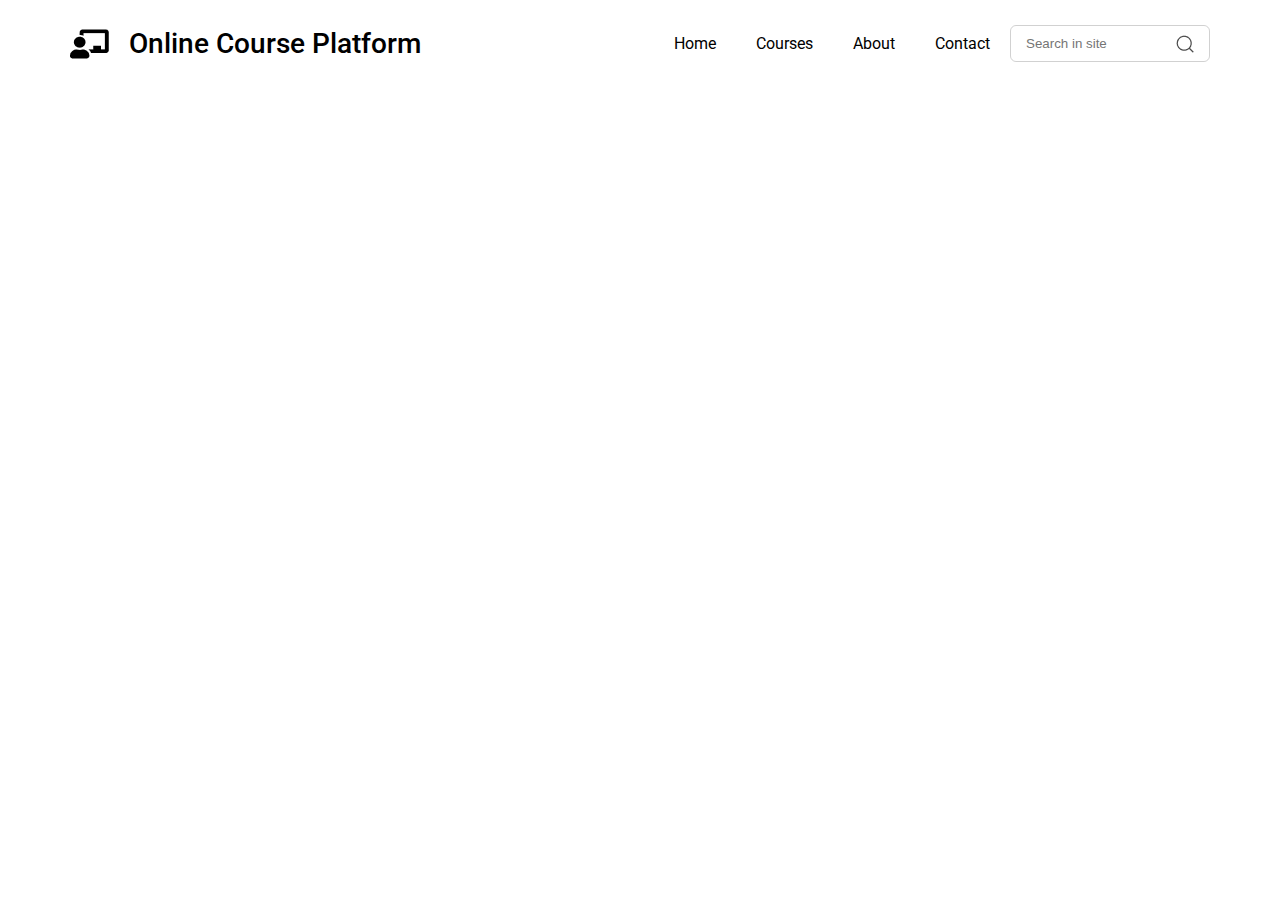
==== Course.html @ 800ff74a "Add: Header Section" ====
<!DOCTYPE html>
<html lang="en">
  <head>
    <meta charset="UTF-8" />
    <meta name="viewport" content="width=device-width, initial-scale=1.0" />
    <title>Course Page</title>
    <link rel="preconnect" href="https://fonts.googleapis.com" />
    <link rel="preconnect" href="https://fonts.gstatic.com" crossorigin />
    <link href="https://fonts.googleapis.com/css2?family=Roboto:ital,wght@0,100;0,300;0,400;0,500;0,700;0,900;1,100;1,300;1,400;1,500;1,700;1,900&display=swap" rel="stylesheet" />
    <link rel="stylesheet" href="assets/styles/navbar.css" />
    <link rel="stylesheet" href="assets/styles/course.css" />
  </head>
  <body>
    <header>
      <div class="container">
        <div class="logo">
          <img src="assets/icons/Chalkboard.webp" alt="logo" />
          <a href="#">Online Course Platform</a>
        </div>
        <nav>
          <label for="toggle" class="toggle">
            <img src="assets/icons/menu.webp" alt="Toggle Icon" />
          </label>
          <input type="checkbox" id="toggle" />
          <ul>
            <li><a href="#">Home</a></li>
            <li><a href="#">Courses</a></li>
            <li><a href="#">About</a></li>
            <li><a class="contact" href="#">Contact</a></li>
            <li>
              <div class="search">
                <input type="search" placeholder="Search in site" />
                <img src="assets/icons/search.webp" alt="search" />
              </div>
            </li>
          </ul>
        </nav>
      </div>
    </header>
  </body>
</html>
---- assets/styles/navbar.css ----
* {
  margin: 0;
  padding: 0;
  box-sizing: border-box;
}
:root {
  --gainsboro: #dbdbdb;
  --white: white;
  --black: black;
}
.container {
  padding: 0 15px;
  margin: auto;
}
@media (min-width: 768px) {
  .container {
    width: 750px;
  }
}
@media (min-width: 992px) {
  .container {
    width: 970px;
  }
}
@media (min-width: 1200px) {
  .container {
    width: 1170px;
  }
}
body {
  font-family: "Roboto", sans-serif;
}
img {
  max-width: 100%;
}
ul {
  list-style: none;
}
a {
  text-decoration: none;
}
header {
  position: sticky;
  top: 0;
  background-color: var(--white);
  padding: 25px 0;
}
header .container {
  display: flex;
  justify-content: space-between;
  align-items: center;
}
header .container .logo {
  display: flex;
  align-items: center;
}
header .container .logo a {
  font-size: 28px;
  font-weight: 500;
  padding-left: 20px;
  color: var(--black);
}
header nav {
  position: relative;
}
header nav input {
  appearance: none;
}
@media (min-width: 992px) {
  header nav label,
  nav input {
    display: none;
  }
}
header .container ul {
  display: flex;
  align-items: center;
}
header .container ul a {
  display: block;
  padding: 0 20px;
  color: var(--black);
}
header .container ul .search {
  display: flex;
  align-items: center;
  position: relative;
}
header .container ul .search input {
  width: 200px;
  display: block;
  padding: 10px 15px;
  border: none;
  outline: none;
  border: 1px solid rgba(0, 0, 0, 0.18);
  border-radius: 6px;
  background-color: transparent;
}
header ul li .search img {
  position: absolute;
  right: 15px;
}
@media (max-width: 991px) {
  header .container .logo a {
    font-size: 20px;
    padding-left: 10px;
  }
  header .container ul {
    display: none;
  }
  header .container nav input:checked + ul {
    width: 200px;
    display: block;
    position: absolute;
    top: 60px;
    right: -15px;
    background-color: var(--white);
  }
  header .container ul li a {
    display: block;
    padding: 15px;
    border-bottom: 1px solid rgba(0, 0, 0, 0.356);
  }
}
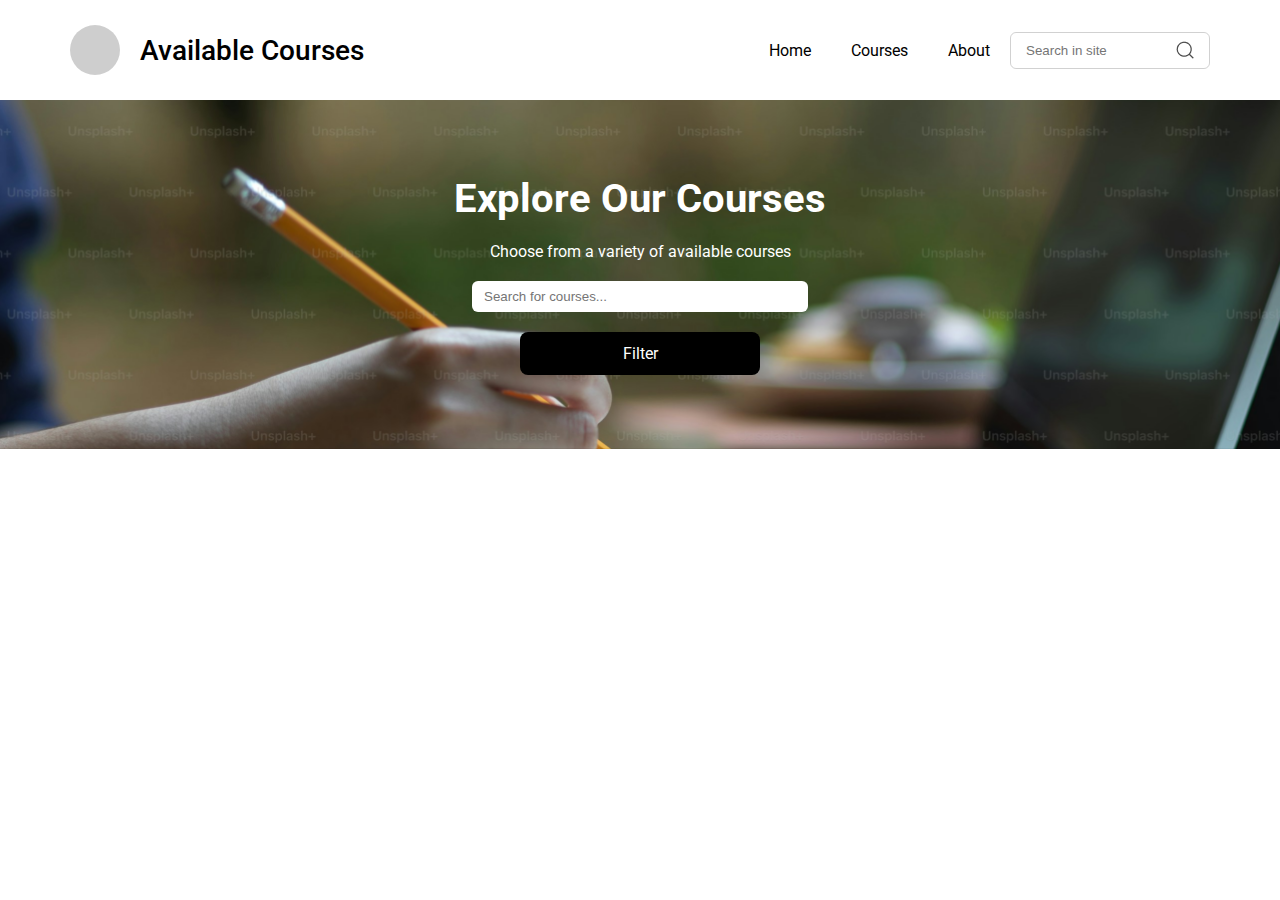
==== commit 6dd33655: "Add: Hero Section" ====
--- a/Course.html
+++ b/Course.html
@@ -14,8 +14,8 @@
     <header>
       <div class="container">
         <div class="logo">
-          <img src="assets/icons/Chalkboard.webp" alt="logo" />
-          <a href="#">Online Course Platform</a>
+          <div></div>
+          <a href="#">Available Courses</a>
         </div>
         <nav>
           <label for="toggle" class="toggle">
@@ -26,7 +26,6 @@
             <li><a href="#">Home</a></li>
             <li><a href="#">Courses</a></li>
             <li><a href="#">About</a></li>
-            <li><a class="contact" href="#">Contact</a></li>
             <li>
               <div class="search">
                 <input type="search" placeholder="Search in site" />
@@ -37,5 +36,18 @@
         </nav>
       </div>
     </header>
+    <main>
+      <section class="hero">
+        <div class="container">
+          <div class="hero-text">
+            <h1>Explore Our Courses</h1>
+            <p>Choose from a variety of available courses</p>
+            <input type="search" placeholder="Search for courses..." />
+            <a href="#">Filter</a>
+          </div>
+        </div>
+      </section>
+      
+    </main>
   </body>
 </html>
--- a/assets/styles/course.css
+++ b/assets/styles/course.css
@@ -0,0 +1,83 @@
+* {
+  margin: 0;
+  padding: 0;
+  box-sizing: border-box;
+}
+:root {
+  --gainsboro: #dbdbdb;
+  --white: white;
+  --black: black;
+}
+.container {
+  padding: 0 15px;
+  margin: auto;
+}
+@media (min-width: 768px) {
+  .container {
+    width: 750px;
+  }
+}
+@media (min-width: 992px) {
+  .container {
+    width: 970px;
+  }
+}
+@media (min-width: 1200px) {
+  .container {
+    width: 1170px;
+  }
+}
+body {
+  font-family: "Roboto", sans-serif;
+}
+img {
+  max-width: 100%;
+}
+header .logo div {
+  width: 50px;
+  height: 50px;
+  background-color: rgba(0, 0, 0, 0.194);
+  border-radius: 50%;
+}
+.hero {
+  height: 349px;
+  background: url(../images/course-hero.webp) center / cover;
+}
+.hero .container {
+  display: flex;
+  justify-content: center;
+  align-items: center;
+  height: 100%;
+}
+.hero .hero-text {
+  text-align: center;
+}
+.hero .hero-text h1 {
+  font-size: 40px;
+  font-weight: 700;
+  margin-bottom: 20px;
+  color: var(--white);
+}
+.hero .hero-text p {
+  margin-bottom: 20px;
+  color: var(--white);
+}
+.hero .hero-text input {
+  display: block;
+  width: 336px;
+  margin: auto;
+  padding: 8px 12px;
+  border-radius: 6px;
+  border: none;
+  outline: none;
+}
+.hero .hero-text a {
+  width: 240px;
+  display: block;
+  margin: 20px auto 0 auto;
+  padding: 12px;
+  border-radius: 8px;
+  text-decoration: none;
+  background-color: var(--black);
+  color: var(--white);
+}
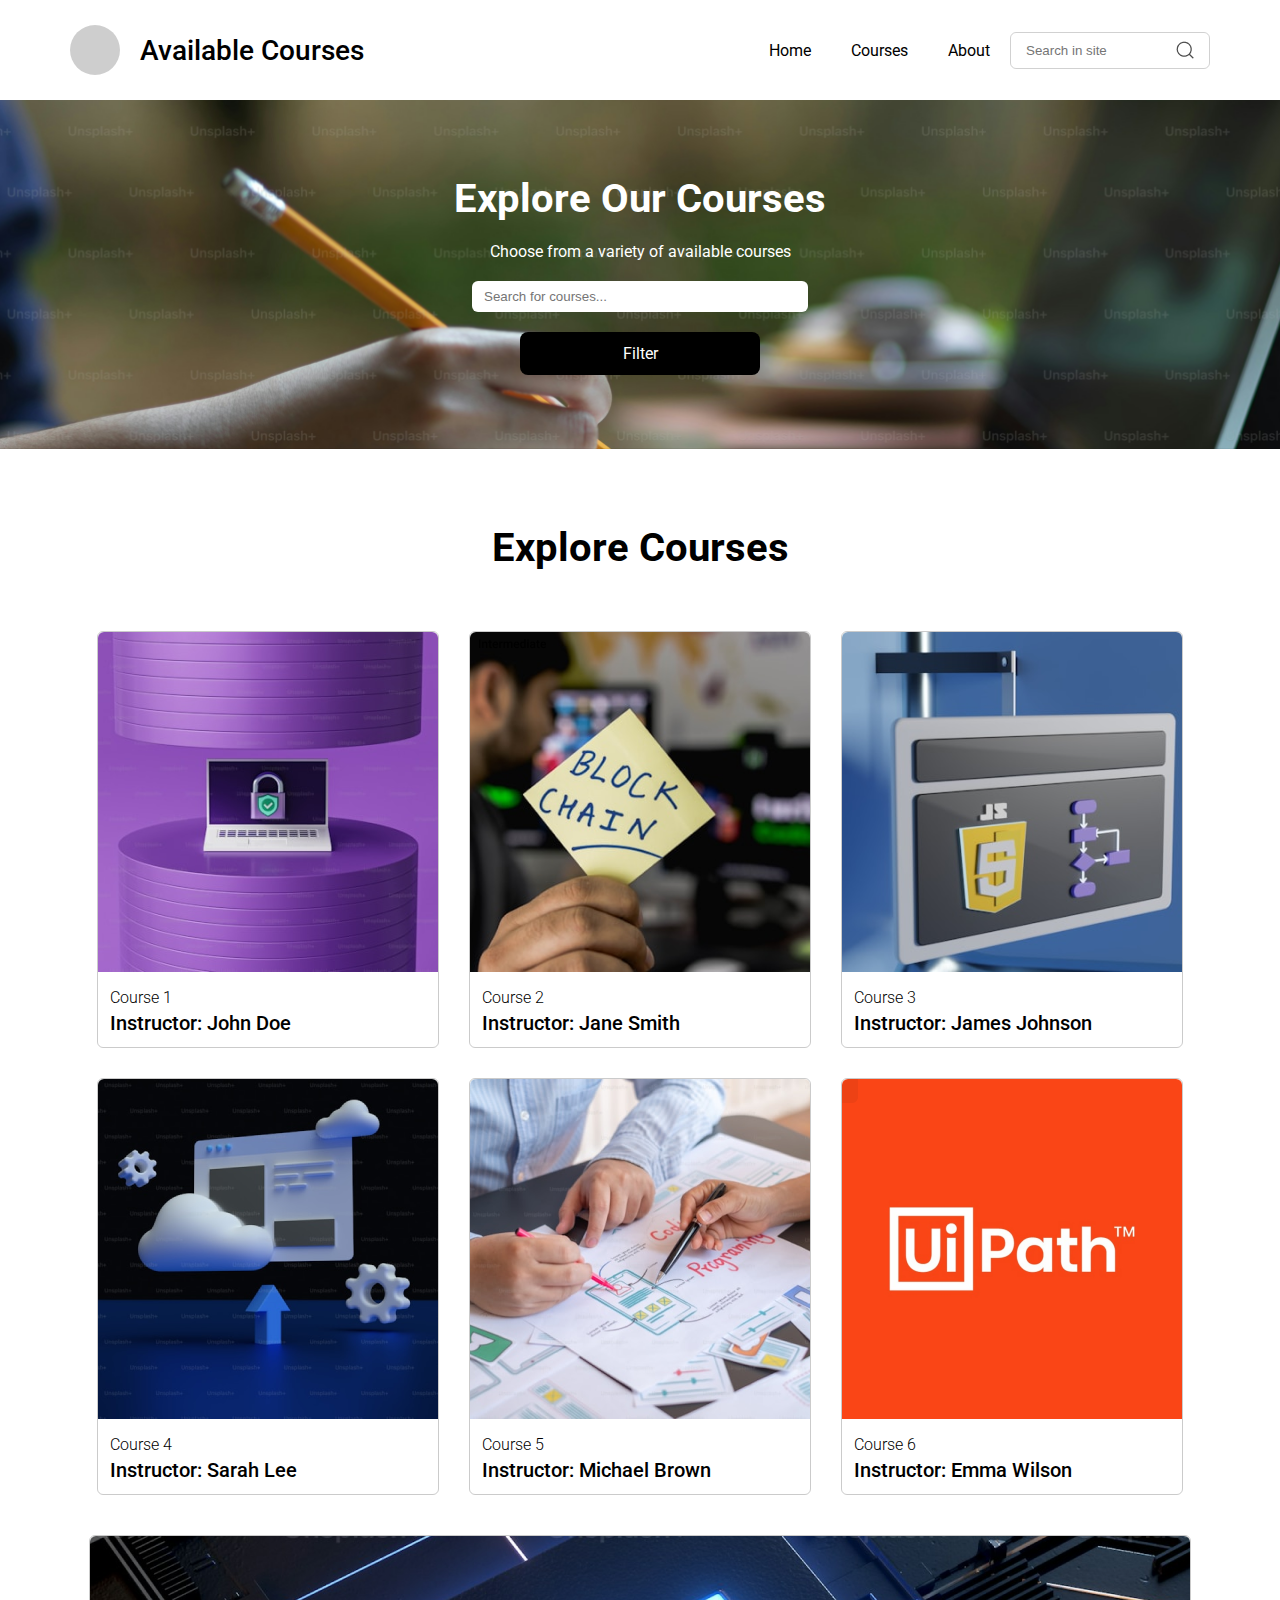
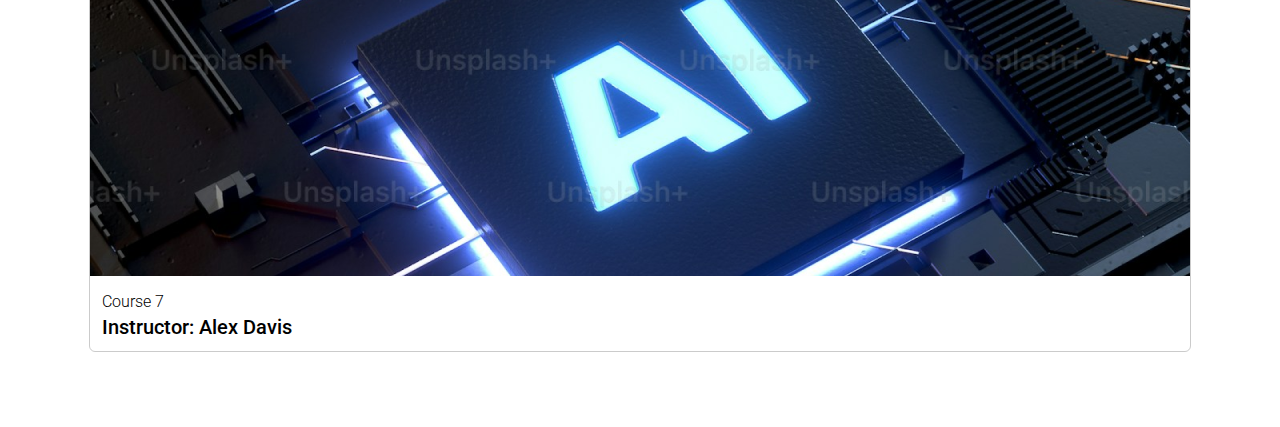
==== commit a1a3d07f: "Add: Explore Courses Section" ====
--- a/Course.html
+++ b/Course.html
@@ -47,7 +47,66 @@
           </div>
         </div>
       </section>
-      
+      <section class="explore-courses">
+        <div class="container">
+          <div class="main-title">
+            <h2>Explore Courses</h2>
+          </div>
+          <div class="courses-list">
+            <div class="course">
+              <img src="assets/images/cyber-security.webp" alt="" />
+              <div class="info">
+                <h3>Course 1</h3>
+                <p>Instructor: John Doe</p>
+              </div>
+            </div>
+            <div class="course">
+              <img src="assets/images/block-chain.webp" alt="cyber-security" />
+              <div class="info">
+                <h3>Course 2</h3>
+                <p>Instructor: Jane Smith</p>
+              </div>
+            </div>
+            <div class="course">
+              <img src="assets/images/javascript.webp" alt="block-chain" />
+              <div class="info">
+                <h3>Course 3</h3>
+                <p>Instructor: James Johnson</p>
+              </div>
+            </div>
+            <div class="course">
+              <img src="assets/images/cloud.webp" alt="javascript" />
+              <div class="info">
+                <h3>Course 4</h3>
+                <p>Instructor: Sarah Lee</p>
+              </div>
+            </div>
+            <div class="course">
+              <img src="assets/images/ui-ux.webp" alt="cloud" />
+              <div class="info">
+                <h3>Course 5</h3>
+                <p>Instructor: Michael Brown</p>
+              </div>
+            </div>
+            <div class="course">
+              <img src="assets/images/ui-path.webp" alt="ui-path" />
+              <div class="info">
+                <h3>Course 6</h3>
+                <p>Instructor: Emma Wilson</p>
+              </div>
+            </div>
+          </div>
+          <div class="course-artificial-intelligence">
+            <div class="course">
+              <img src="assets/images/ai.webp" alt="ai" />
+              <div class="info">
+                <h3>Course 7</h3>
+                <p>Instructor: Alex Davis</p>
+              </div>
+            </div>
+          </div>
+        </div>
+      </section>
     </main>
   </body>
 </html>
--- a/assets/styles/course.css
+++ b/assets/styles/course.css
@@ -38,6 +38,9 @@
   height: 50px;
   background-color: rgba(0, 0, 0, 0.194);
   border-radius: 50%;
+}
+section {
+  padding: 75px 0;
 }
 .hero {
   height: 349px;
@@ -81,3 +84,47 @@
   background-color: var(--black);
   color: var(--white);
 }
+.main-title {
+  text-align: center;
+}
+.main-title h2 {
+  font-size: 40px;
+  font-weight: 700;
+}
+.courses-list {
+  display: flex;
+  justify-content: center;
+  flex-wrap: wrap;
+  gap: 30px;
+  padding-top: 60px;
+}
+.courses-list .course {
+  max-width: 360px;
+  border: 1px solid rgba(0, 0, 0, 0.204);
+  border-radius: 6px;
+}
+.explore-courses .course img {
+  border-top-right-radius: 6px;
+  border-top-left-radius: 6px;
+}
+.explore-courses .info {
+  padding: 12px;
+}
+.explore-courses .info h3 {
+  font-size: 16px;
+  font-weight: 300;
+}
+.explore-courses .info p {
+  margin-top: 4px;
+  font-size: 20px;
+  font-weight: 500;
+}
+.course-artificial-intelligence {
+  display: flex;
+  justify-content: center;
+  margin-top: 40px;
+}
+.course-artificial-intelligence .course {
+  border: 1px solid rgba(0, 0, 0, 0.204);
+  border-radius: 6px;
+}
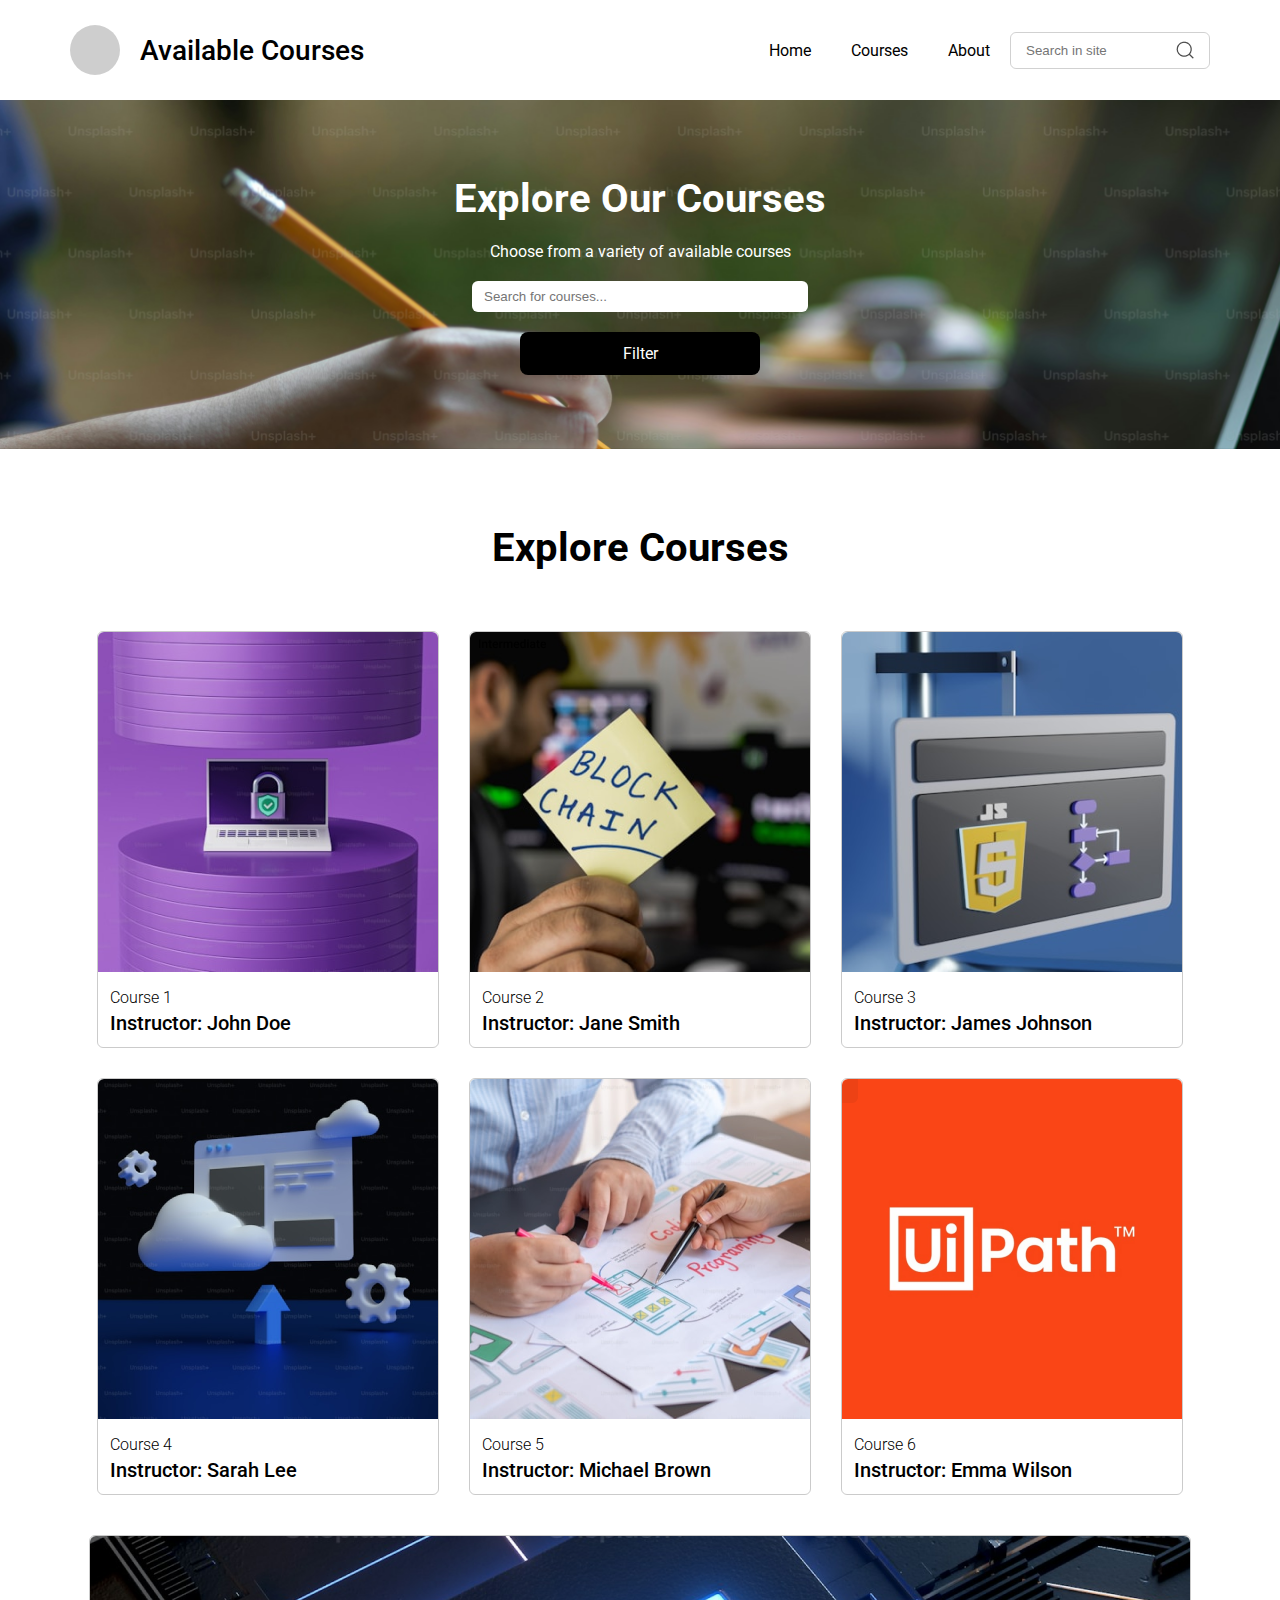
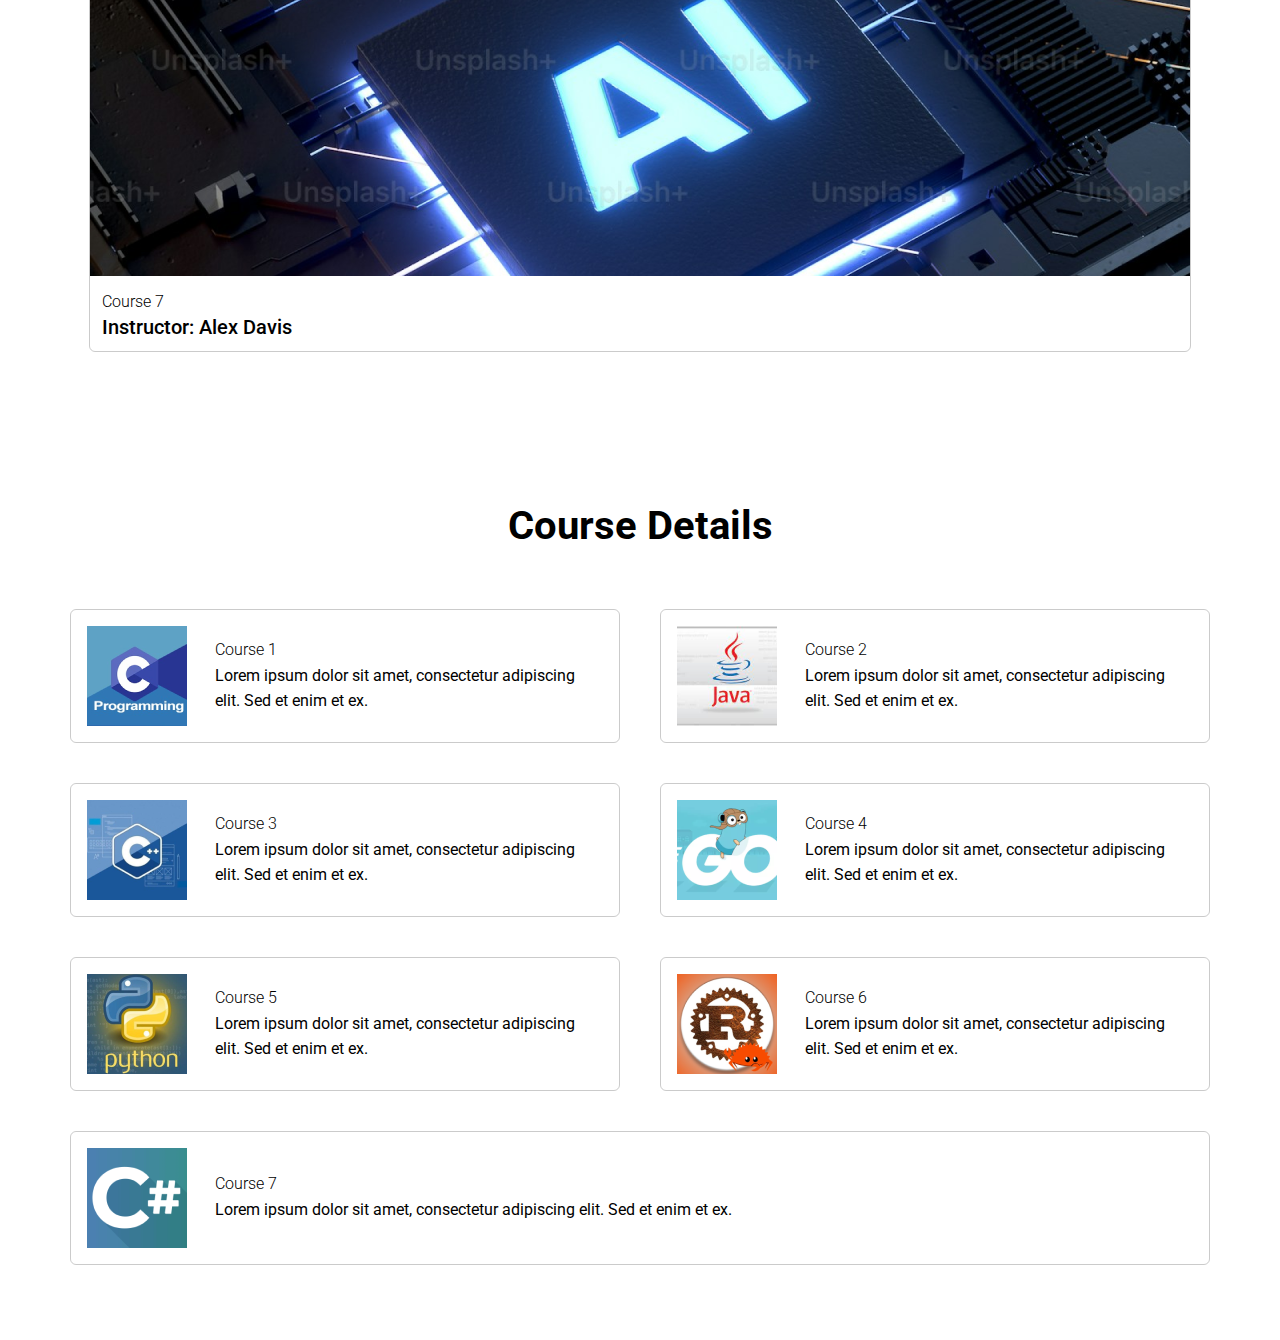
==== commit bf64b1c7: "Add: Course Details" ====
--- a/Course.html
+++ b/Course.html
@@ -48,10 +48,10 @@
         </div>
       </section>
       <section class="explore-courses">
+        <div class="main-title">
+          <h2>Explore Courses</h2>
+        </div>
         <div class="container">
-          <div class="main-title">
-            <h2>Explore Courses</h2>
-          </div>
           <div class="courses-list">
             <div class="course">
               <img src="assets/images/cyber-security.webp" alt="" />
@@ -107,6 +107,82 @@
           </div>
         </div>
       </section>
+      <section class="course-details">
+        <div class="main-title">
+          <h2>Course Details</h2>
+        </div>
+        <div class="container">
+          <div class="courses-list">
+            <div class="course">
+              <img src="assets/images/c.webp" alt="Language C" />
+              <div class="info">
+                <h3>Course 1</h3>
+                <p>
+                  Lorem ipsum dolor sit amet, consectetur adipiscing <br />
+                  elit. Sed et enim et ex.
+                </p>
+              </div>
+            </div>
+            <div class="course">
+              <img src="assets/images/java.webp" alt="Language Java" />
+              <div class="info">
+                <h3>Course 2</h3>
+                <p>
+                  Lorem ipsum dolor sit amet, consectetur adipiscing <br />
+                  elit. Sed et enim et ex.
+                </p>
+              </div>
+            </div>
+            <div class="course">
+              <img src="assets/images/cpp.webp" alt="Language Cpp" />
+              <div class="info">
+                <h3>Course 3</h3>
+                <p>
+                  Lorem ipsum dolor sit amet, consectetur adipiscing <br />
+                  elit. Sed et enim et ex.
+                </p>
+              </div>
+            </div>
+            <div class="course">
+              <img src="assets/images/go.webp" alt="Language Go" />
+              <div class="info">
+                <h3>Course 4</h3>
+                <p>
+                  Lorem ipsum dolor sit amet, consectetur adipiscing <br />
+                  elit. Sed et enim et ex.
+                </p>
+              </div>
+            </div>
+            <div class="course">
+              <img src="assets/images/paython.webp" alt="Language Paython" />
+              <div class="info">
+                <h3>Course 5</h3>
+                <p>
+                  Lorem ipsum dolor sit amet, consectetur adipiscing <br />
+                  elit. Sed et enim et ex.
+                </p>
+              </div>
+            </div>
+            <div class="course">
+              <img src="assets/images/rust.webp" alt="Language Rust" />
+              <div class="info">
+                <h3>Course 6</h3>
+                <p>
+                  Lorem ipsum dolor sit amet, consectetur adipiscing <br />
+                  elit. Sed et enim et ex.
+                </p>
+              </div>
+            </div>
+          </div>
+          <div class="course-c-sharp">
+            <img src="assets/images/c-sharp.webp" alt="Language C-Sharp" />
+            <div class="info">
+              <h3>Course 7</h3>
+              <p>Lorem ipsum dolor sit amet, consectetur adipiscing elit. Sed et enim et ex.</p>
+            </div>
+          </div>
+        </div>
+      </section>
     </main>
   </body>
 </html>
--- a/assets/styles/course.css
+++ b/assets/styles/course.css
@@ -91,14 +91,14 @@
   font-size: 40px;
   font-weight: 700;
 }
-.courses-list {
+.explore-courses .courses-list {
   display: flex;
   justify-content: center;
   flex-wrap: wrap;
   gap: 30px;
   padding-top: 60px;
 }
-.courses-list .course {
+.explore-courses .courses-list .course {
   max-width: 360px;
   border: 1px solid rgba(0, 0, 0, 0.204);
   border-radius: 6px;
@@ -107,14 +107,14 @@
   border-top-right-radius: 6px;
   border-top-left-radius: 6px;
 }
-.explore-courses .info {
+.info {
   padding: 12px;
 }
-.explore-courses .info h3 {
+.info h3 {
   font-size: 16px;
   font-weight: 300;
 }
-.explore-courses .info p {
+.info p {
   margin-top: 4px;
   font-size: 20px;
   font-weight: 500;
@@ -128,3 +128,35 @@
   border: 1px solid rgba(0, 0, 0, 0.204);
   border-radius: 6px;
 }
+.course-details .courses-list {
+  display: grid;
+  grid-template-columns: repeat(auto-fill, minmax(400px, 1fr));
+  gap: 40px;
+  padding-top: 60px;
+}
+@media (max-width: 440px) {
+  .course-details .courses-list {
+    grid-template-columns: repeat(auto-fill, minmax(200px, 1fr));
+  }
+}
+.course-details .courses-list .course {
+  display: flex;
+  align-items: center;
+  border: 1px solid rgba(0, 0, 0, 0.204);
+  border-radius: 6px;
+}
+.course-details img {
+  padding: 16px;
+}
+.course-details .info p {
+  font-size: 16px;
+  font-weight: normal;
+  line-height: 25px;
+}
+.course-c-sharp {
+  display: flex;
+  align-items: center;
+  margin-top: 40px;
+  border: 1px solid rgba(0, 0, 0, 0.204);
+  border-radius: 6px;
+}
